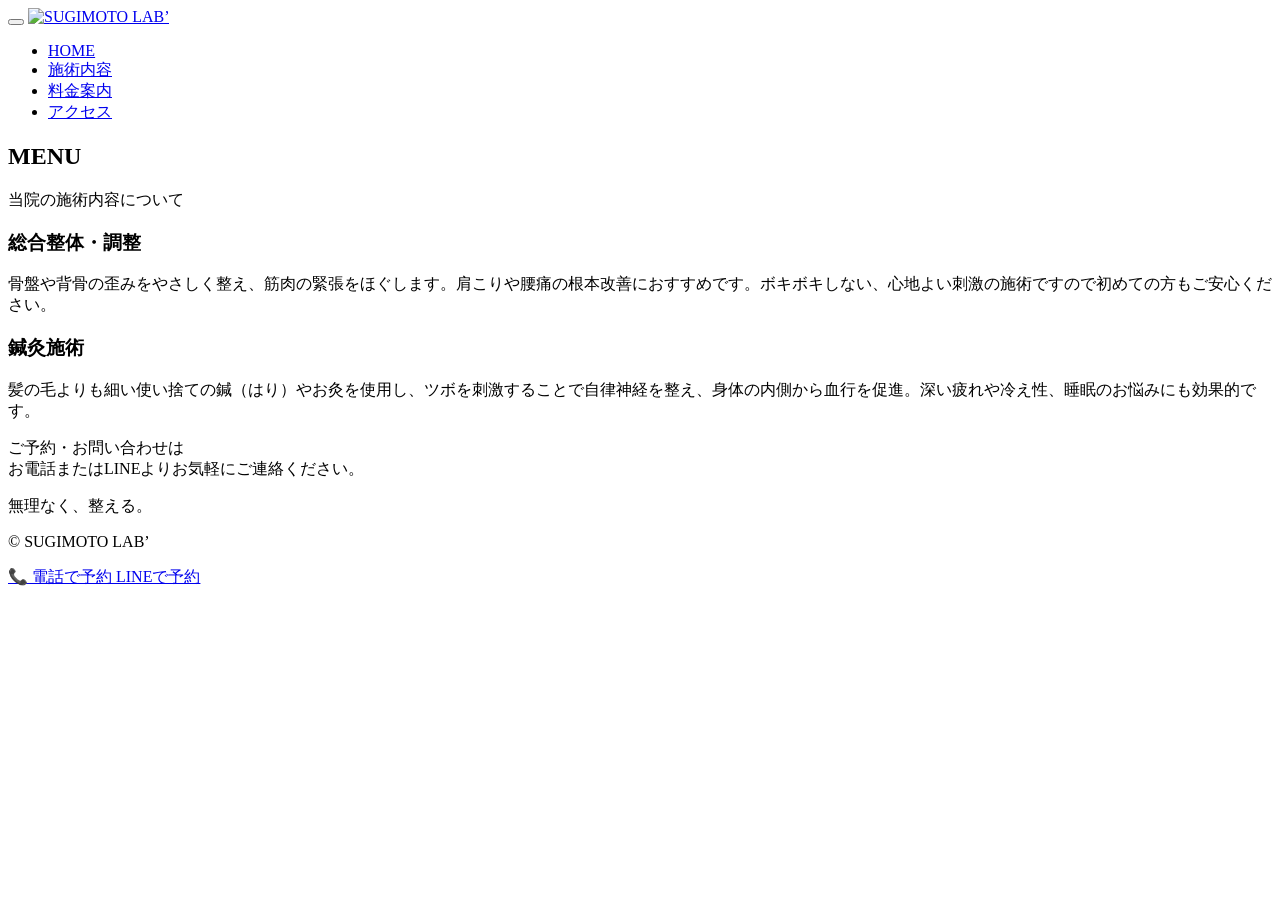
==== menu.html @ 15c25d41 "Update menu.html" ====
<!DOCTYPE html>
<html lang="ja">
<head>
<meta charset="UTF-8">
<meta name="viewport" content="width=device-width, initial-scale=1.0">
<title>施術内容 | SUGIMOTO LAB’</title>

<link href="https://fonts.googleapis.com/css2?family=Noto+Serif+JP&display=swap" rel="stylesheet">
<link rel="stylesheet" href="style.css">
</head>

<body>

<header class="header">
  <button class="menu-btn" id="js-menu-btn" aria-label="メニューを開く">
    <span></span>
    <span></span>
    <span></span>
  </button>

  <a href="index.html"><img src="images/logo.png" class="logo" alt="SUGIMOTO LAB’"></a>
  
  <nav class="nav-menu" id="js-nav-menu">
    <ul>
      <li><a href="index.html">HOME</a></li>
      <li><a href="menu.html" class="current">施術内容</a></li>
      <li><a href="price.html">料金案内</a></li>
      <li><a href="index.html#access">アクセス</a></li>
    </ul>
  </nav>
</header>

<main class="lower-main">
  <section class="menu">
    <h2>MENU</h2>
    <p class="section-lead">当院の施術内容について</p>
    
    <div class="menu-box">
      <h3>総合整体・調整</h3>
      <p>骨盤や背骨の歪みをやさしく整え、筋肉の緊張をほぐします。肩こりや腰痛の根本改善におすすめです。ボキボキしない、心地よい刺激の施術ですので初めての方もご安心ください。</p>
      
      <h3>鍼灸施術</h3>
      <p>髪の毛よりも細い使い捨ての鍼（はり）やお灸を使用し、ツボを刺激することで自律神経を整え、身体の内側から血行を促進。深い疲れや冷え性、睡眠のお悩みにも効果的です。</p>
    </div>
  </section>

  <section class="reserve">
    <p class="reserve-text">
      ご予約・お問い合わせは<br>
      お電話またはLINEよりお気軽にご連絡ください。
    </p>
  </section>
</main>

<footer>
  <p>無理なく、整える。</p>
  <p>© SUGIMOTO LAB’</p>
</footer>
  
<div class="fixed-buttons">
  <a href="tel:07094495309" class="fixed-tel">
    📞 電話で予約
  </a>

  <a href="https://lin.ee/7CNkwtA" class="fixed-line">
    LINEで予約
  </a>
</div>

<script>
  const menuBtn = document.getElementById('js-menu-btn');
  const navMenu = document.getElementById('js-nav-menu');

  menuBtn.addEventListener('click', () => {
    menuBtn.classList.toggle('active');
    navMenu.classList.toggle('active');
  });
</script>
  
</body>
</html>
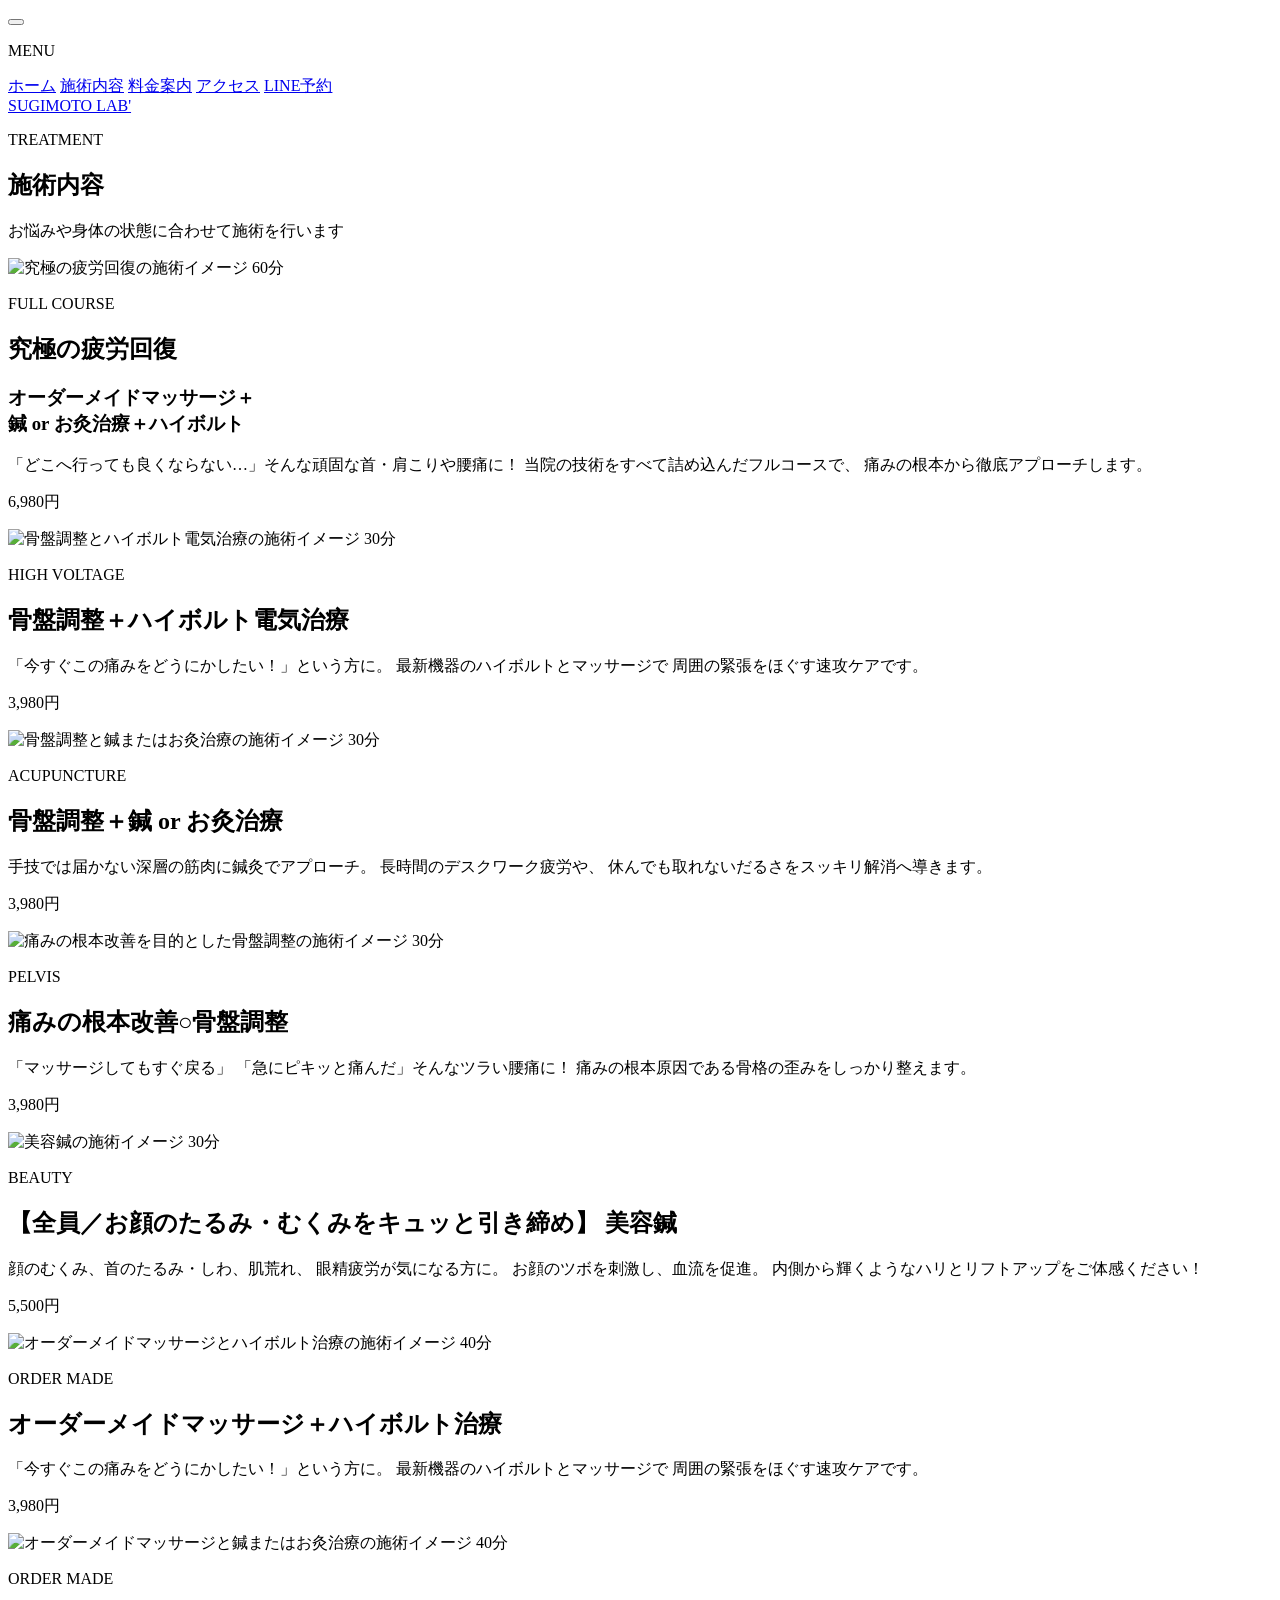
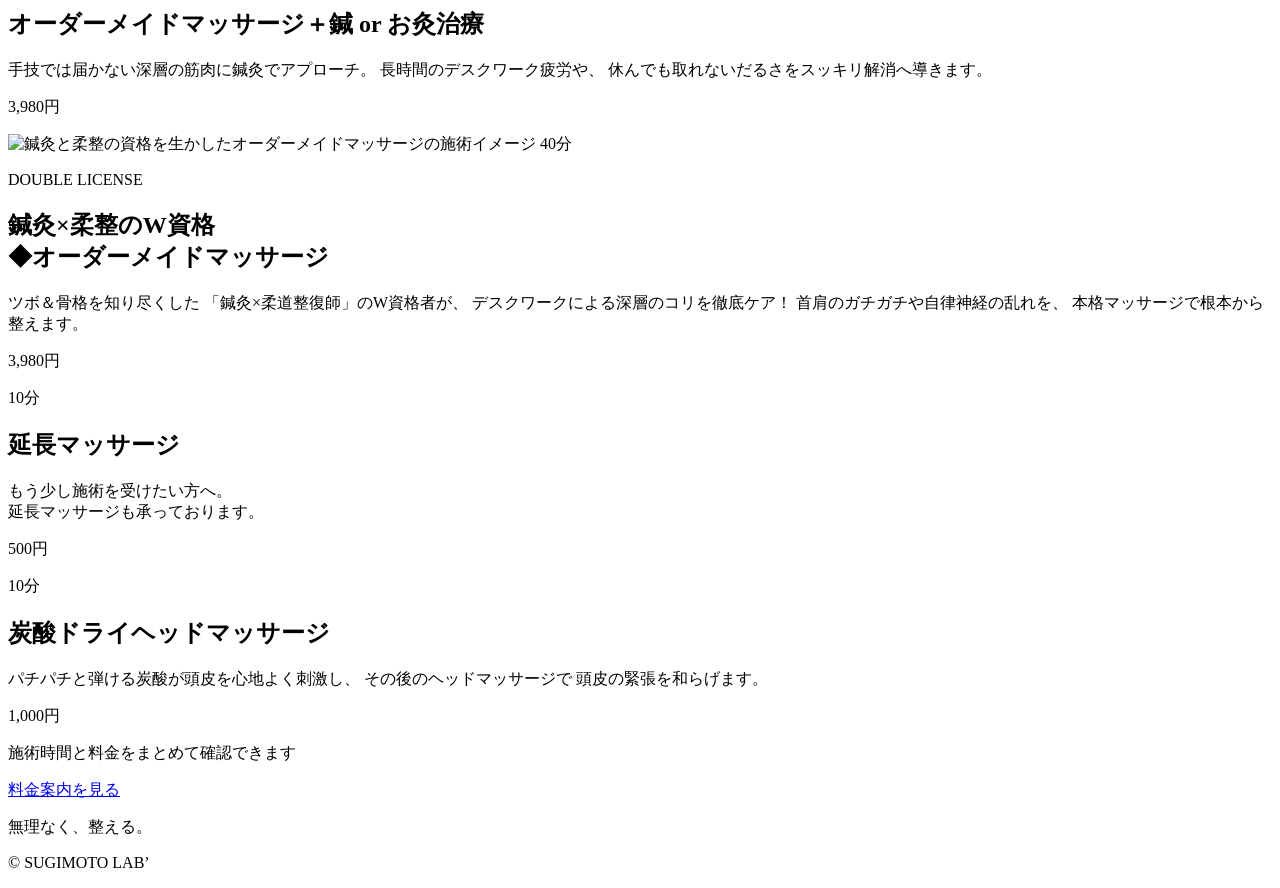
==== commit 0b3cdfaa: "Update menu.html" ====
--- a/menu.html
+++ b/menu.html
@@ -1,81 +1,359 @@
 <!DOCTYPE html>
 <html lang="ja">
 <head>
-<meta charset="UTF-8">
-<meta name="viewport" content="width=device-width, initial-scale=1.0">
-<title>施術内容 | SUGIMOTO LAB’</title>
-
-<link href="https://fonts.googleapis.com/css2?family=Noto+Serif+JP&display=swap" rel="stylesheet">
-<link rel="stylesheet" href="style.css">
+  <meta charset="UTF-8">
+  <meta name="viewport" content="width=device-width, initial-scale=1.0">
+
+  <title>施術内容 | SUGIMOTO LAB'</title>
+
+  <link rel="preconnect" href="https://fonts.googleapis.com">
+  <link rel="preconnect" href="https://fonts.gstatic.com" crossorigin>
+
+  <link
+    href="https://fonts.googleapis.com/css2?family=Noto+Serif+JP:wght@400;500;600;700&display=swap"
+    rel="stylesheet"
+  >
+
+  <link rel="stylesheet" href="css/style.css">
 </head>
 
 <body>
 
-<header class="header">
-  <button class="menu-btn" id="js-menu-btn" aria-label="メニューを開く">
+  <!-- メニューボタン -->
+  <button
+    class="menu-button"
+    id="menuButton"
+    type="button"
+    aria-label="メニューを開く"
+    aria-controls="sideMenu"
+    aria-expanded="false"
+  >
     <span></span>
     <span></span>
     <span></span>
   </button>
 
-  <a href="index.html"><img src="images/logo.png" class="logo" alt="SUGIMOTO LAB’"></a>
-  
-  <nav class="nav-menu" id="js-nav-menu">
-    <ul>
-      <li><a href="index.html">HOME</a></li>
-      <li><a href="menu.html" class="current">施術内容</a></li>
-      <li><a href="price.html">料金案内</a></li>
-      <li><a href="index.html#access">アクセス</a></li>
-    </ul>
+  <div class="menu-overlay" id="menuOverlay"></div>
+
+  <!-- サイドメニュー -->
+  <nav class="side-menu" id="sideMenu" aria-hidden="true">
+    <div class="side-menu-inner">
+      <p class="side-menu-title">MENU</p>
+
+      <a href="index.html">ホーム</a>
+      <a href="treatment.html">施術内容</a>
+      <a href="price.html">料金案内</a>
+      <a href="index.html#access">アクセス</a>
+      <a href="あなたのLINEのURL" target="_blank" rel="noopener">
+        LINE予約
+      </a>
+    </div>
   </nav>
-</header>
-
-<main class="lower-main">
-  <section class="menu">
-    <h2>MENU</h2>
-    <p class="section-lead">当院の施術内容について</p>
-    
-    <div class="menu-box">
-      <h3>総合整体・調整</h3>
-      <p>骨盤や背骨の歪みをやさしく整え、筋肉の緊張をほぐします。肩こりや腰痛の根本改善におすすめです。ボキボキしない、心地よい刺激の施術ですので初めての方もご安心ください。</p>
-      
-      <h3>鍼灸施術</h3>
-      <p>髪の毛よりも細い使い捨ての鍼（はり）やお灸を使用し、ツボを刺激することで自律神経を整え、身体の内側から血行を促進。深い疲れや冷え性、睡眠のお悩みにも効果的です。</p>
-    </div>
-  </section>
-
-  <section class="reserve">
-    <p class="reserve-text">
-      ご予約・お問い合わせは<br>
-      お電話またはLINEよりお気軽にご連絡ください。
-    </p>
-  </section>
-</main>
-
-<footer>
-  <p>無理なく、整える。</p>
-  <p>© SUGIMOTO LAB’</p>
-</footer>
-  
-<div class="fixed-buttons">
-  <a href="tel:07094495309" class="fixed-tel">
-    📞 電話で予約
-  </a>
-
-  <a href="https://lin.ee/7CNkwtA" class="fixed-line">
-    LINEで予約
-  </a>
-</div>
-
-<script>
-  const menuBtn = document.getElementById('js-menu-btn');
-  const navMenu = document.getElementById('js-nav-menu');
-
-  menuBtn.addEventListener('click', () => {
-    menuBtn.classList.toggle('active');
-    navMenu.classList.toggle('active');
-  });
-</script>
-  
+
+  <header class="sub-header">
+    <a href="index.html" class="site-name">
+      SUGIMOTO LAB'
+    </a>
+  </header>
+
+  <main>
+
+    <section class="page-hero">
+      <p class="page-hero-en">TREATMENT</p>
+      <h1>施術内容</h1>
+      <p>お悩みや身体の状態に合わせて施術を行います</p>
+    </section>
+
+    <section class="treatment-section">
+
+      <!-- 究極の疲労回復 -->
+      <article class="treatment-card" id="recovery">
+        <div class="treatment-image-wrap">
+          <img
+            src="images/treatment-recovery.png"
+            alt="究極の疲労回復の施術イメージ"
+            class="treatment-image"
+          >
+
+          <span class="treatment-duration">60分</span>
+        </div>
+
+        <div class="treatment-content">
+          <p class="treatment-label">FULL COURSE</p>
+
+          <h2>究極の疲労回復</h2>
+
+          <h3>
+            オーダーメイドマッサージ＋<br>
+            鍼 or お灸治療＋ハイボルト
+          </h3>
+
+          <p class="treatment-description">
+            「どこへ行っても良くならない…」そんな頑固な首・肩こりや腰痛に！
+            当院の技術をすべて詰め込んだフルコースで、
+            痛みの根本から徹底アプローチします。
+          </p>
+
+          <p class="treatment-price">6,980円</p>
+        </div>
+      </article>
+
+      <!-- 骨盤調整＋ハイボルト -->
+      <article class="treatment-card" id="pelvis-highvolt">
+        <div class="treatment-image-wrap">
+          <img
+            src="images/treatment-highvolt.png"
+            alt="骨盤調整とハイボルト電気治療の施術イメージ"
+            class="treatment-image"
+          >
+
+          <span class="treatment-duration">30分</span>
+        </div>
+
+        <div class="treatment-content">
+          <p class="treatment-label">HIGH VOLTAGE</p>
+
+          <h2>骨盤調整＋ハイボルト電気治療</h2>
+
+          <p class="treatment-description">
+            「今すぐこの痛みをどうにかしたい！」という方に。
+            最新機器のハイボルトとマッサージで
+            周囲の緊張をほぐす速攻ケアです。
+          </p>
+
+          <p class="treatment-price">3,980円</p>
+        </div>
+      </article>
+
+      <!-- 骨盤調整＋鍼 or お灸 -->
+      <article class="treatment-card" id="pelvis-acupuncture">
+        <div class="treatment-image-wrap">
+          <img
+            src="images/treatment-acupuncture.png"
+            alt="骨盤調整と鍼またはお灸治療の施術イメージ"
+            class="treatment-image"
+          >
+
+          <span class="treatment-duration">30分</span>
+        </div>
+
+        <div class="treatment-content">
+          <p class="treatment-label">ACUPUNCTURE</p>
+
+          <h2>骨盤調整＋鍼 or お灸治療</h2>
+
+          <p class="treatment-description">
+            手技では届かない深層の筋肉に鍼灸でアプローチ。
+            長時間のデスクワーク疲労や、
+            休んでも取れないだるさをスッキリ解消へ導きます。
+          </p>
+
+          <p class="treatment-price">3,980円</p>
+        </div>
+      </article>
+
+      <!-- 痛みの根本改善 -->
+      <article class="treatment-card" id="root-pelvis">
+        <div class="treatment-image-wrap">
+          <img
+            src="images/treatment-root-pelvis.png"
+            alt="痛みの根本改善を目的とした骨盤調整の施術イメージ"
+            class="treatment-image"
+          >
+
+          <span class="treatment-duration">30分</span>
+        </div>
+
+        <div class="treatment-content">
+          <p class="treatment-label">PELVIS</p>
+
+          <h2>痛みの根本改善○骨盤調整</h2>
+
+          <p class="treatment-description">
+            「マッサージしてもすぐ戻る」
+            「急にピキッと痛んだ」そんなツラい腰痛に！
+            痛みの根本原因である骨格の歪みをしっかり整えます。
+          </p>
+
+          <p class="treatment-price">3,980円</p>
+        </div>
+      </article>
+
+      <!-- 美容鍼 -->
+      <article class="treatment-card" id="beauty-acupuncture">
+        <div class="treatment-image-wrap">
+          <img
+            src="images/treatment-beauty-acupuncture.png"
+            alt="美容鍼の施術イメージ"
+            class="treatment-image"
+          >
+
+          <span class="treatment-duration">30分</span>
+        </div>
+
+        <div class="treatment-content">
+          <p class="treatment-label">BEAUTY</p>
+
+          <h2>
+            【全員／お顔のたるみ・むくみをキュッと引き締め】
+            美容鍼
+          </h2>
+
+          <p class="treatment-description">
+            顔のむくみ、首のたるみ・しわ、肌荒れ、
+            眼精疲労が気になる方に。
+            お顔のツボを刺激し、血流を促進。
+            内側から輝くようなハリとリフトアップをご体感ください！
+          </p>
+
+          <p class="treatment-price">5,500円</p>
+        </div>
+      </article>
+
+      <!-- オーダーメイド＋ハイボルト -->
+      <article class="treatment-card" id="order-highvolt">
+        <div class="treatment-image-wrap">
+          <img
+            src="images/treatment-order-highvolt.png"
+            alt="オーダーメイドマッサージとハイボルト治療の施術イメージ"
+            class="treatment-image"
+          >
+
+          <span class="treatment-duration">40分</span>
+        </div>
+
+        <div class="treatment-content">
+          <p class="treatment-label">ORDER MADE</p>
+
+          <h2>
+            オーダーメイドマッサージ＋ハイボルト治療
+          </h2>
+
+          <p class="treatment-description">
+            「今すぐこの痛みをどうにかしたい！」という方に。
+            最新機器のハイボルトとマッサージで
+            周囲の緊張をほぐす速攻ケアです。
+          </p>
+
+          <p class="treatment-price">3,980円</p>
+        </div>
+      </article>
+
+      <!-- オーダーメイド＋鍼 or お灸 -->
+      <article class="treatment-card" id="order-acupuncture">
+        <div class="treatment-image-wrap">
+          <img
+            src="images/treatment-order-acupuncture.png"
+            alt="オーダーメイドマッサージと鍼またはお灸治療の施術イメージ"
+            class="treatment-image"
+          >
+
+          <span class="treatment-duration">40分</span>
+        </div>
+
+        <div class="treatment-content">
+          <p class="treatment-label">ORDER MADE</p>
+
+          <h2>
+            オーダーメイドマッサージ＋鍼 or お灸治療
+          </h2>
+
+          <p class="treatment-description">
+            手技では届かない深層の筋肉に鍼灸でアプローチ。
+            長時間のデスクワーク疲労や、
+            休んでも取れないだるさをスッキリ解消へ導きます。
+          </p>
+
+          <p class="treatment-price">3,980円</p>
+        </div>
+      </article>
+
+      <!-- W資格オーダーメイド -->
+      <article class="treatment-card" id="double-license">
+        <div class="treatment-image-wrap">
+          <img
+            src="images/treatment-order-double-license.png"
+            alt="鍼灸と柔整の資格を生かしたオーダーメイドマッサージの施術イメージ"
+            class="treatment-image"
+          >
+
+          <span class="treatment-duration">40分</span>
+        </div>
+
+        <div class="treatment-content">
+          <p class="treatment-label">DOUBLE LICENSE</p>
+
+          <h2>
+            鍼灸×柔整のW資格<br>
+            ◆オーダーメイドマッサージ
+          </h2>
+
+          <p class="treatment-description">
+            ツボ＆骨格を知り尽くした
+            「鍼灸×柔道整復師」のW資格者が、
+            デスクワークによる深層のコリを徹底ケア！
+            首肩のガチガチや自律神経の乱れを、
+            本格マッサージで根本から整えます。
+          </p>
+
+          <p class="treatment-price">3,980円</p>
+        </div>
+      </article>
+
+      <!-- 延長マッサージ -->
+      <article class="treatment-option">
+        <div class="treatment-option-time">
+          10分
+        </div>
+
+        <div>
+          <h2>延長マッサージ</h2>
+
+          <p>
+            もう少し施術を受けたい方へ。<br>
+            延長マッサージも承っております。
+          </p>
+
+          <p class="treatment-price">500円</p>
+        </div>
+      </article>
+
+      <!-- 炭酸ドライヘッド -->
+      <article class="treatment-option">
+        <div class="treatment-option-time">
+          10分
+        </div>
+
+        <div>
+          <h2>炭酸ドライヘッドマッサージ</h2>
+
+          <p>
+            パチパチと弾ける炭酸が頭皮を心地よく刺激し、
+            その後のヘッドマッサージで
+            頭皮の緊張を和らげます。
+          </p>
+
+          <p class="treatment-price">1,000円</p>
+        </div>
+      </article>
+
+    </section>
+
+    <section class="page-link-section">
+      <p>施術時間と料金をまとめて確認できます</p>
+
+      <a href="price.html" class="page-link-button">
+        料金案内を見る
+      </a>
+    </section>
+
+  </main>
+
+  <footer>
+    <p>無理なく、整える。</p>
+    <p>© SUGIMOTO LAB’</p>
+  </footer>
+
+  <script src="js/menu.js"></script>
 </body>
 </html>
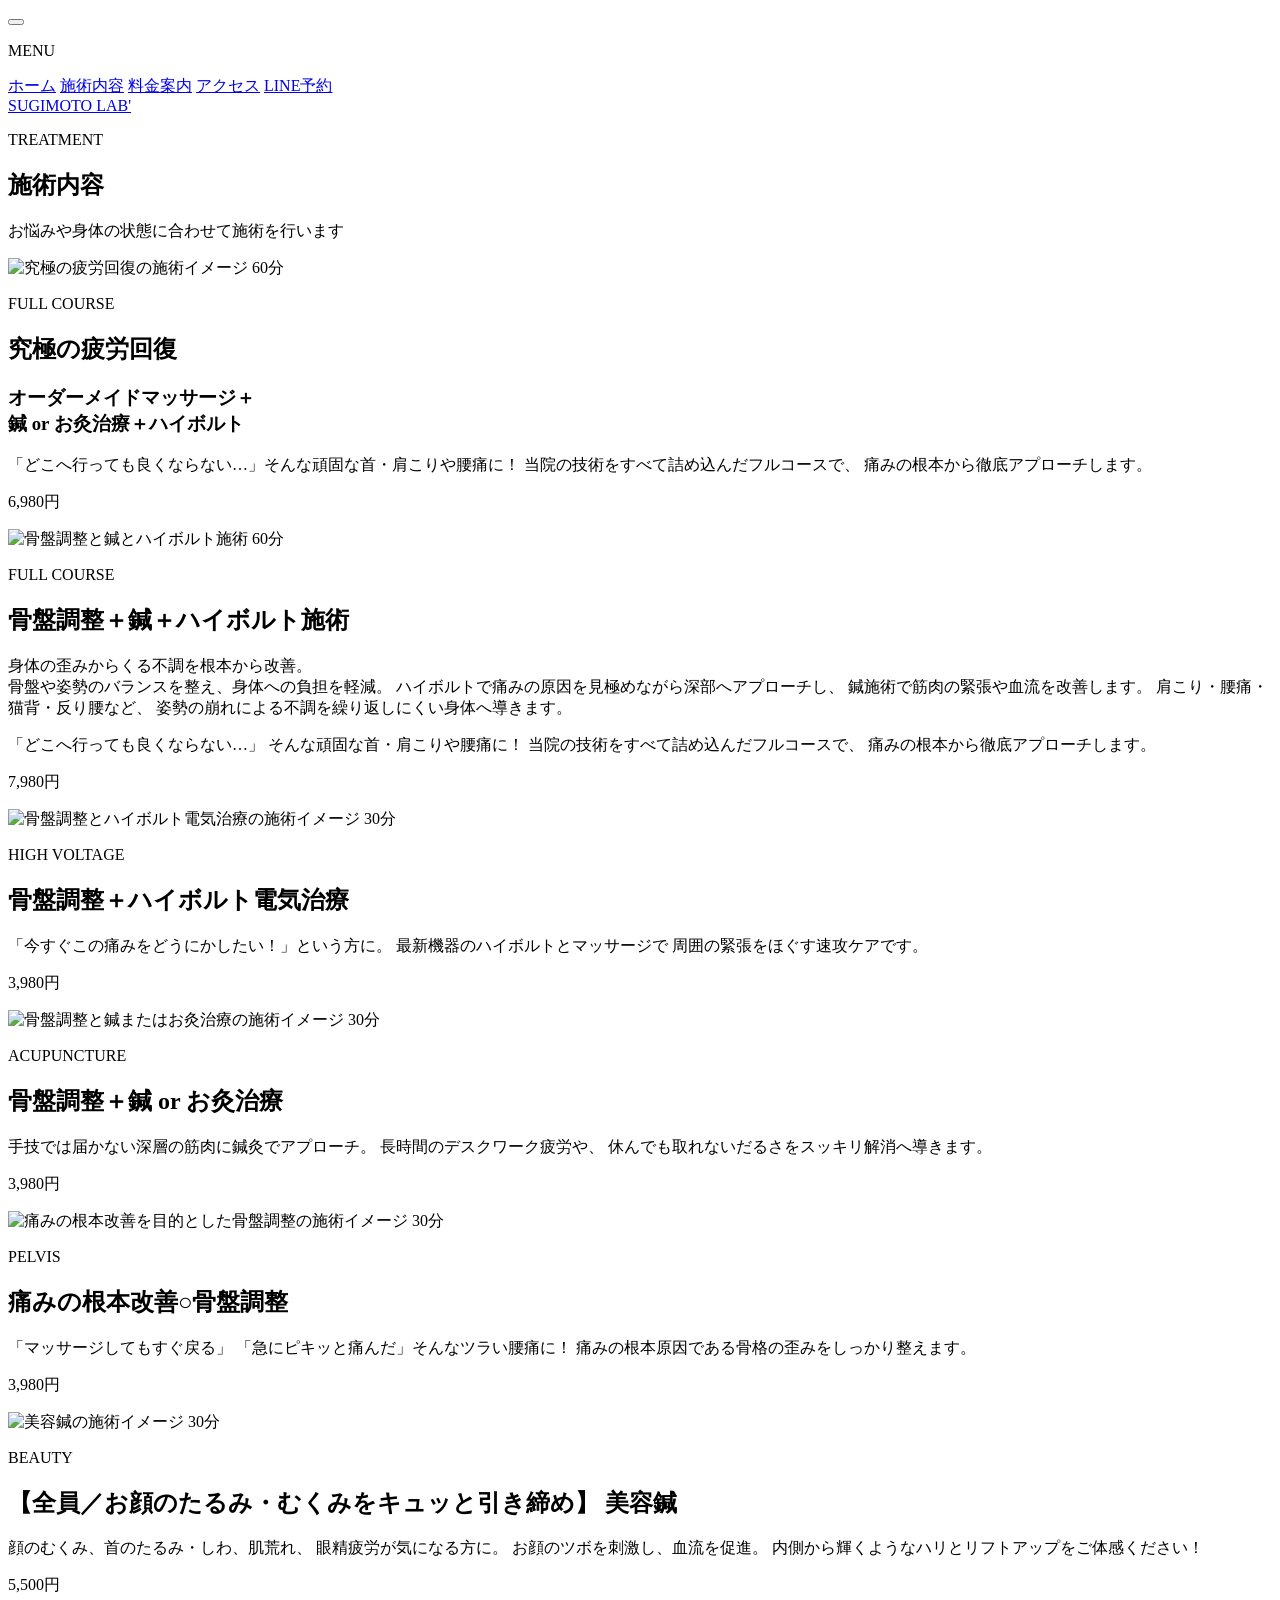
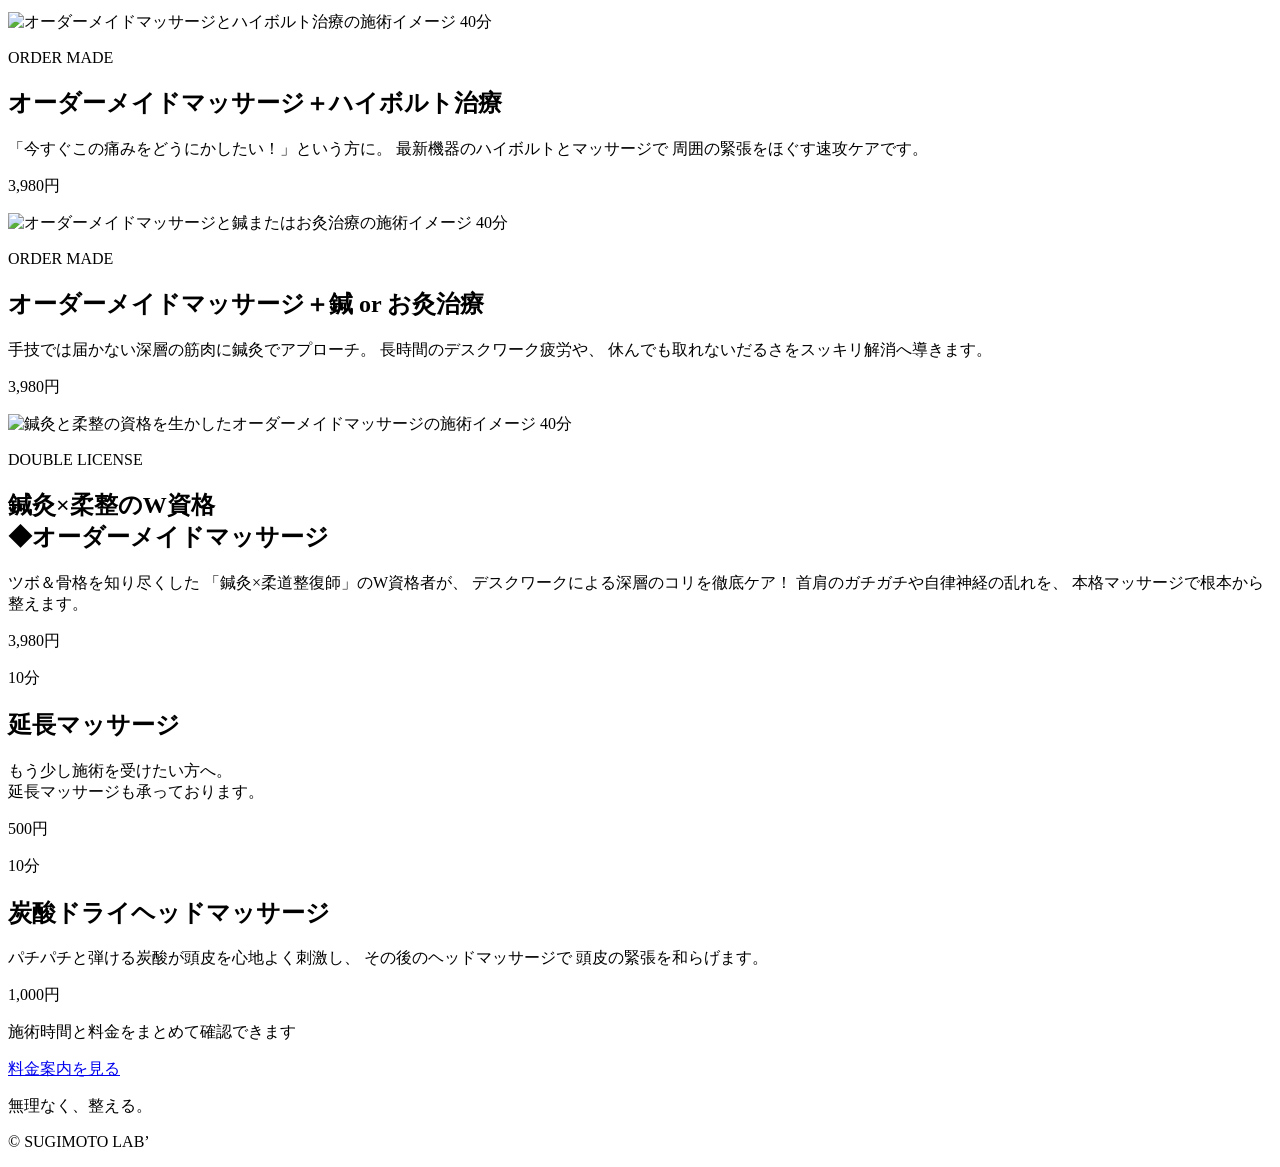
==== commit fda23396: "Update menu.html" ====
--- a/menu.html
+++ b/menu.html
@@ -14,7 +14,7 @@
     rel="stylesheet"
   >
 
-  <link rel="stylesheet" href="css/style.css">
+  <link rel="stylesheet" href="CSS/subpage.css">
 </head>
 
 <body>
@@ -98,6 +98,49 @@
         </div>
       </article>
 
+<!-- 骨盤調整＋鍼＋ハイボルト施術 -->
+<article class="treatment-card" id="pelvis-full-course">
+
+  <div class="treatment-image-wrap">
+    <img
+      src="images/treatment-pelvis-full-course.png"
+      alt="骨盤調整と鍼とハイボルト施術"
+      class="treatment-image"
+    >
+
+    <span class="treatment-duration">60分</span>
+  </div>
+
+  <div class="treatment-content">
+
+    <p class="treatment-label">FULL COURSE</p>
+
+    <h2>
+      骨盤調整＋鍼＋ハイボルト施術
+    </h2>
+
+    <p class="treatment-description">
+      身体の歪みからくる不調を根本から改善。<br>
+      骨盤や姿勢のバランスを整え、身体への負担を軽減。
+      ハイボルトで痛みの原因を見極めながら深部へアプローチし、
+      鍼施術で筋肉の緊張や血流を改善します。
+      肩こり・腰痛・猫背・反り腰など、
+      姿勢の崩れによる不調を繰り返しにくい身体へ導きます。
+    </p>
+
+    <p class="treatment-description">
+      「どこへ行っても良くならない…」
+      そんな頑固な首・肩こりや腰痛に！
+      当院の技術をすべて詰め込んだフルコースで、
+      痛みの根本から徹底アプローチします。
+    </p>
+
+    <p class="treatment-price">7,980円</p>
+
+  </div>
+
+</article>
+      
       <!-- 骨盤調整＋ハイボルト -->
       <article class="treatment-card" id="pelvis-highvolt">
         <div class="treatment-image-wrap">
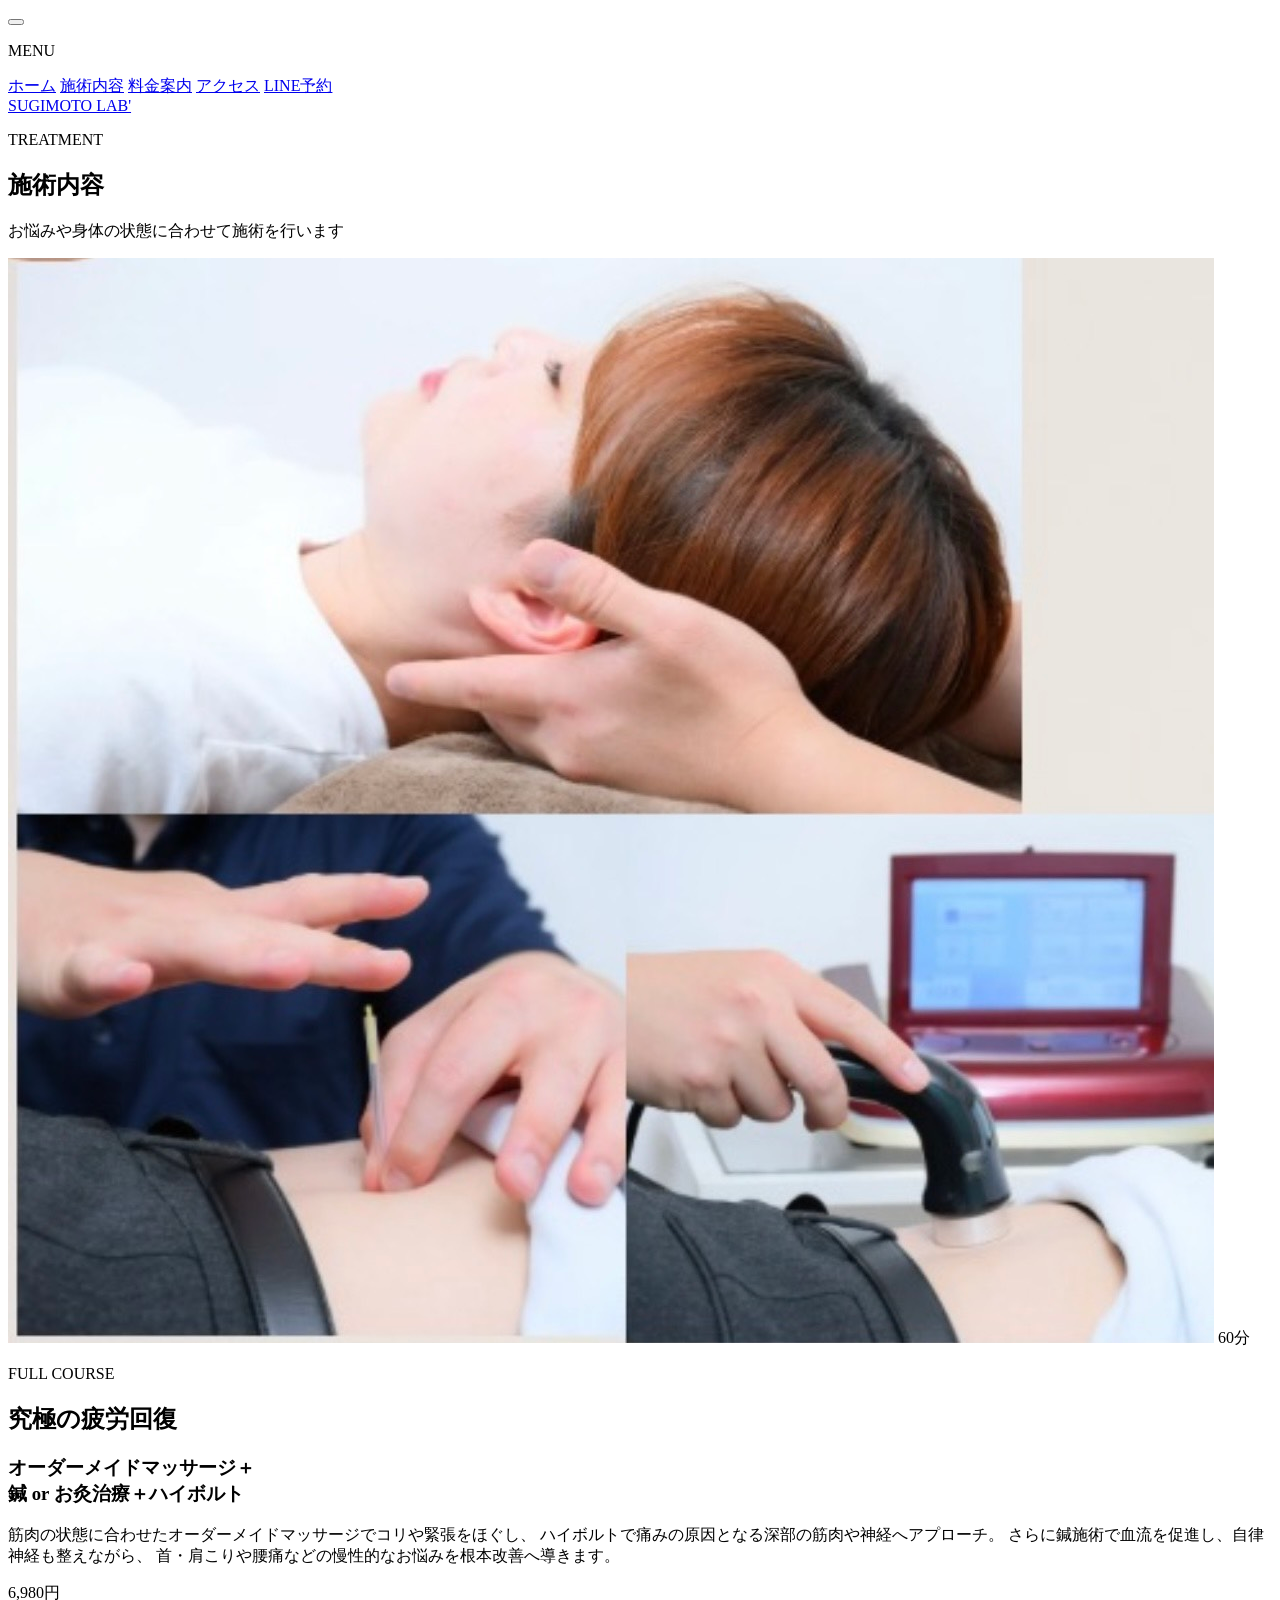
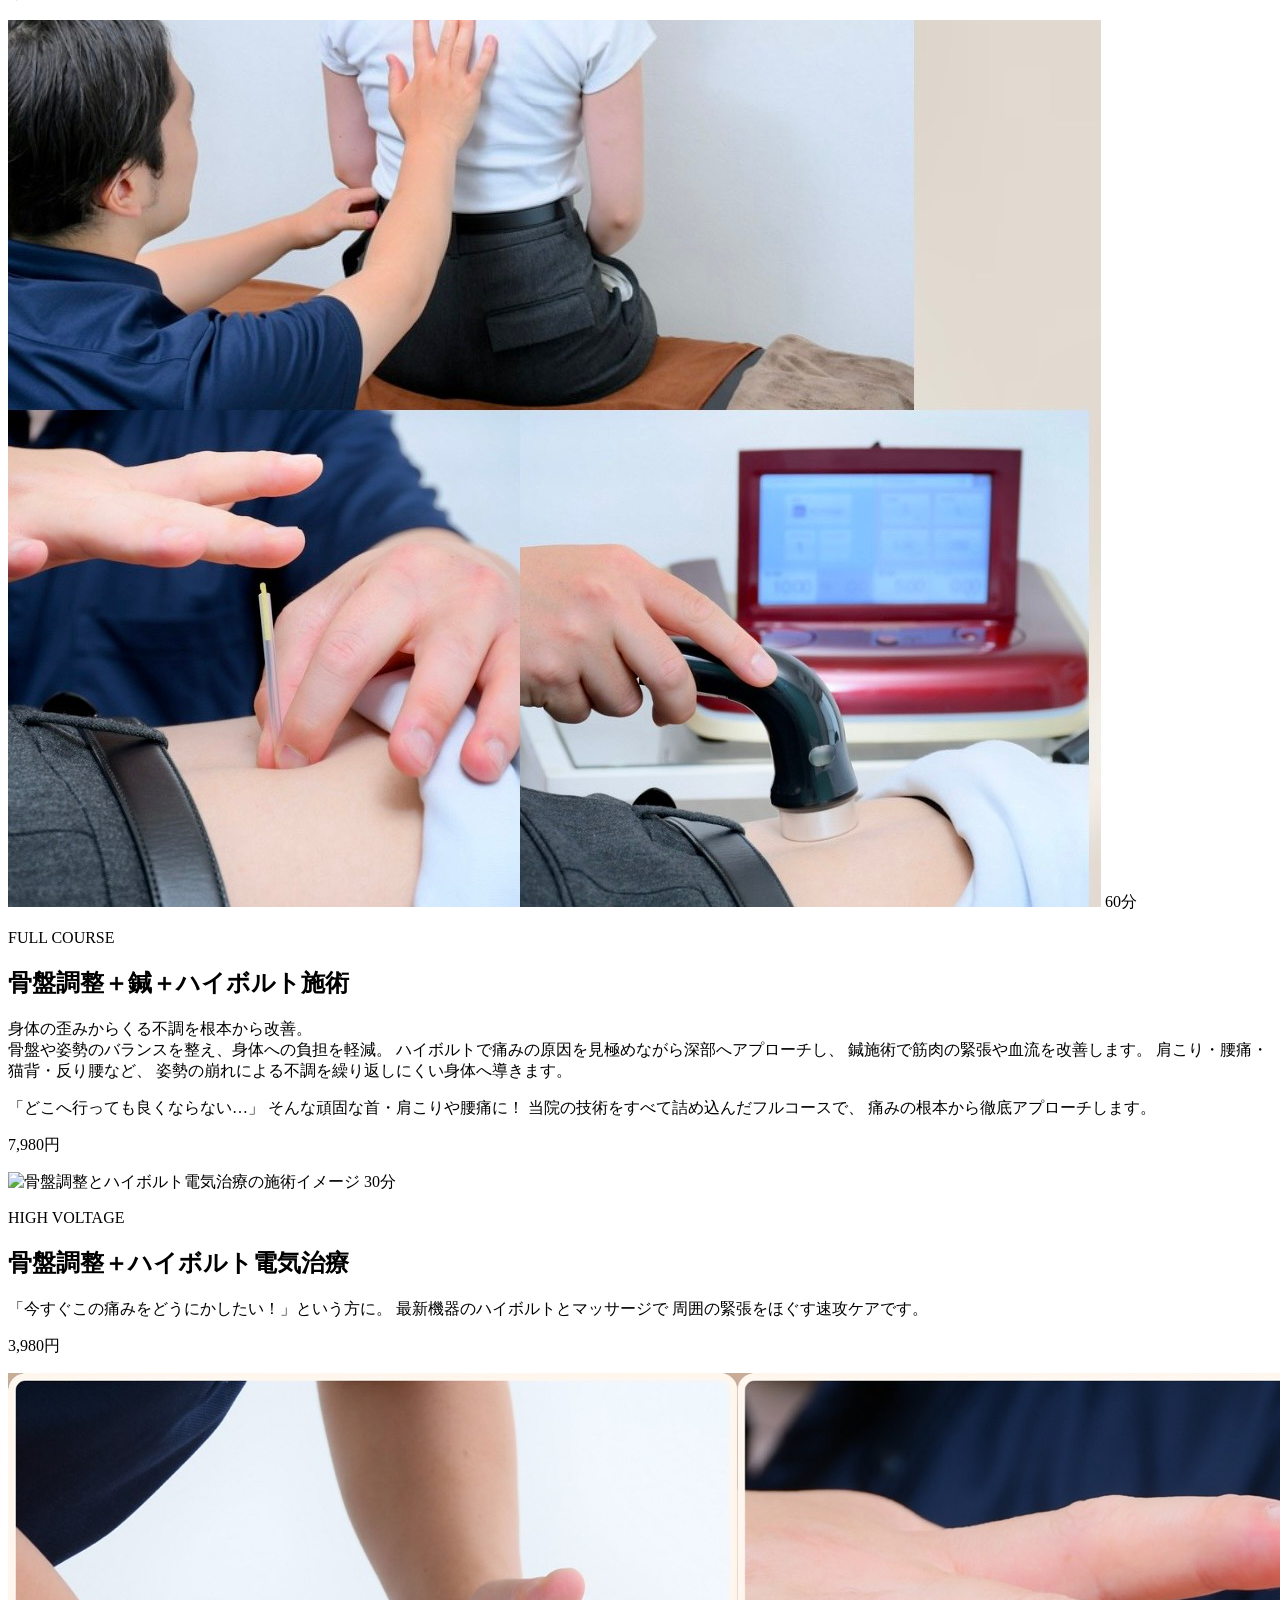
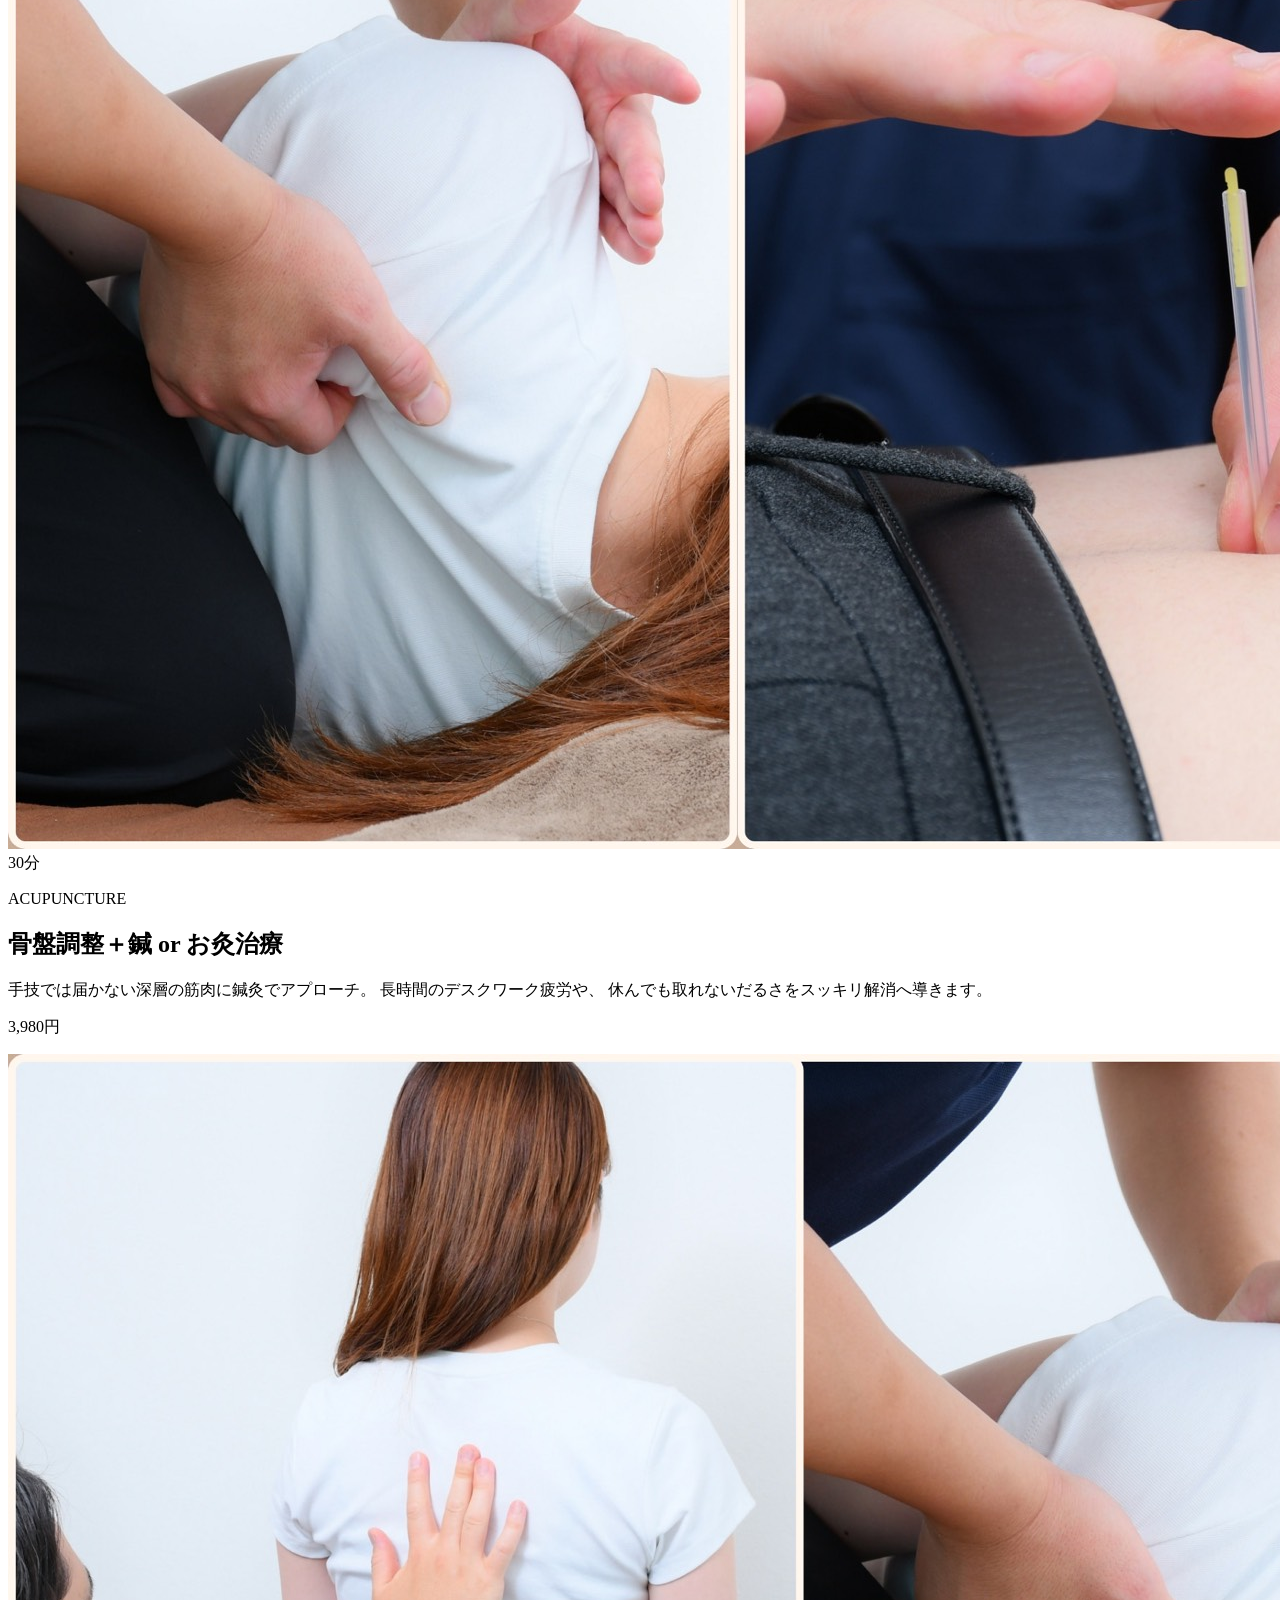
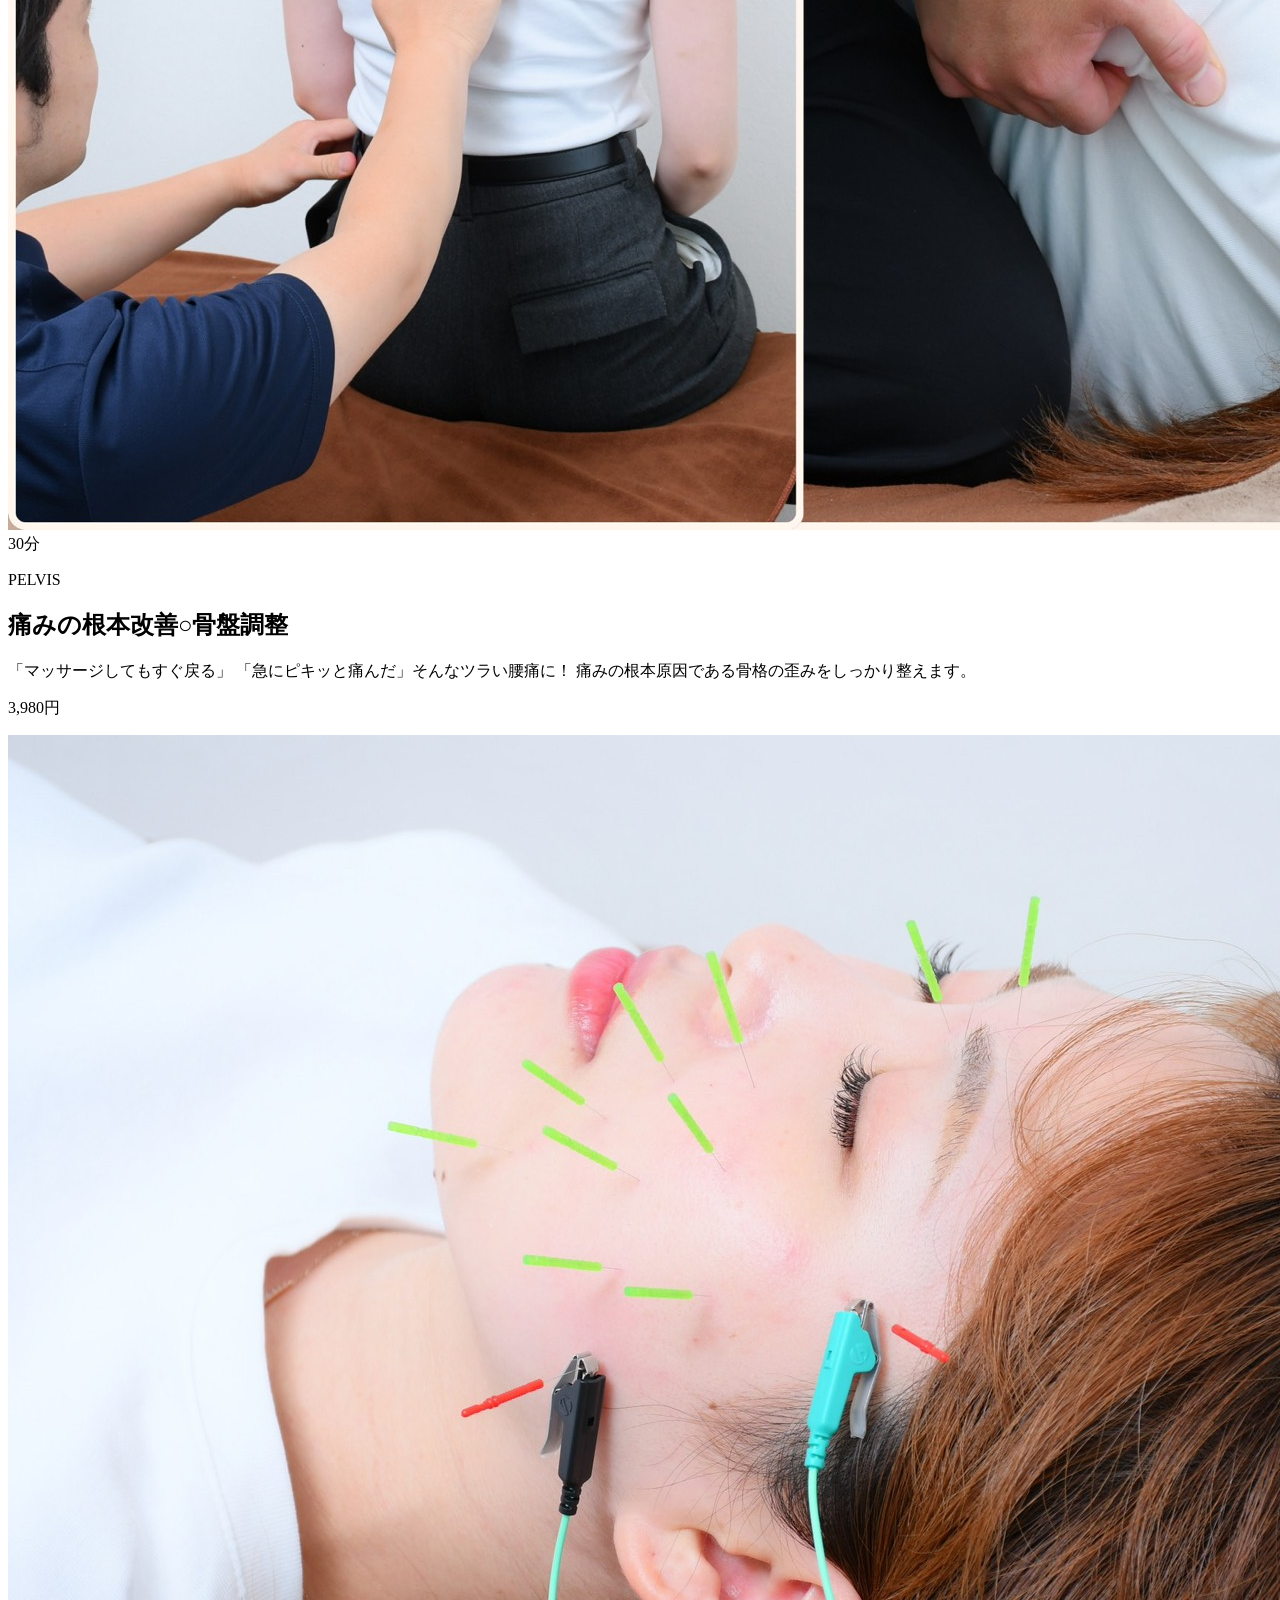
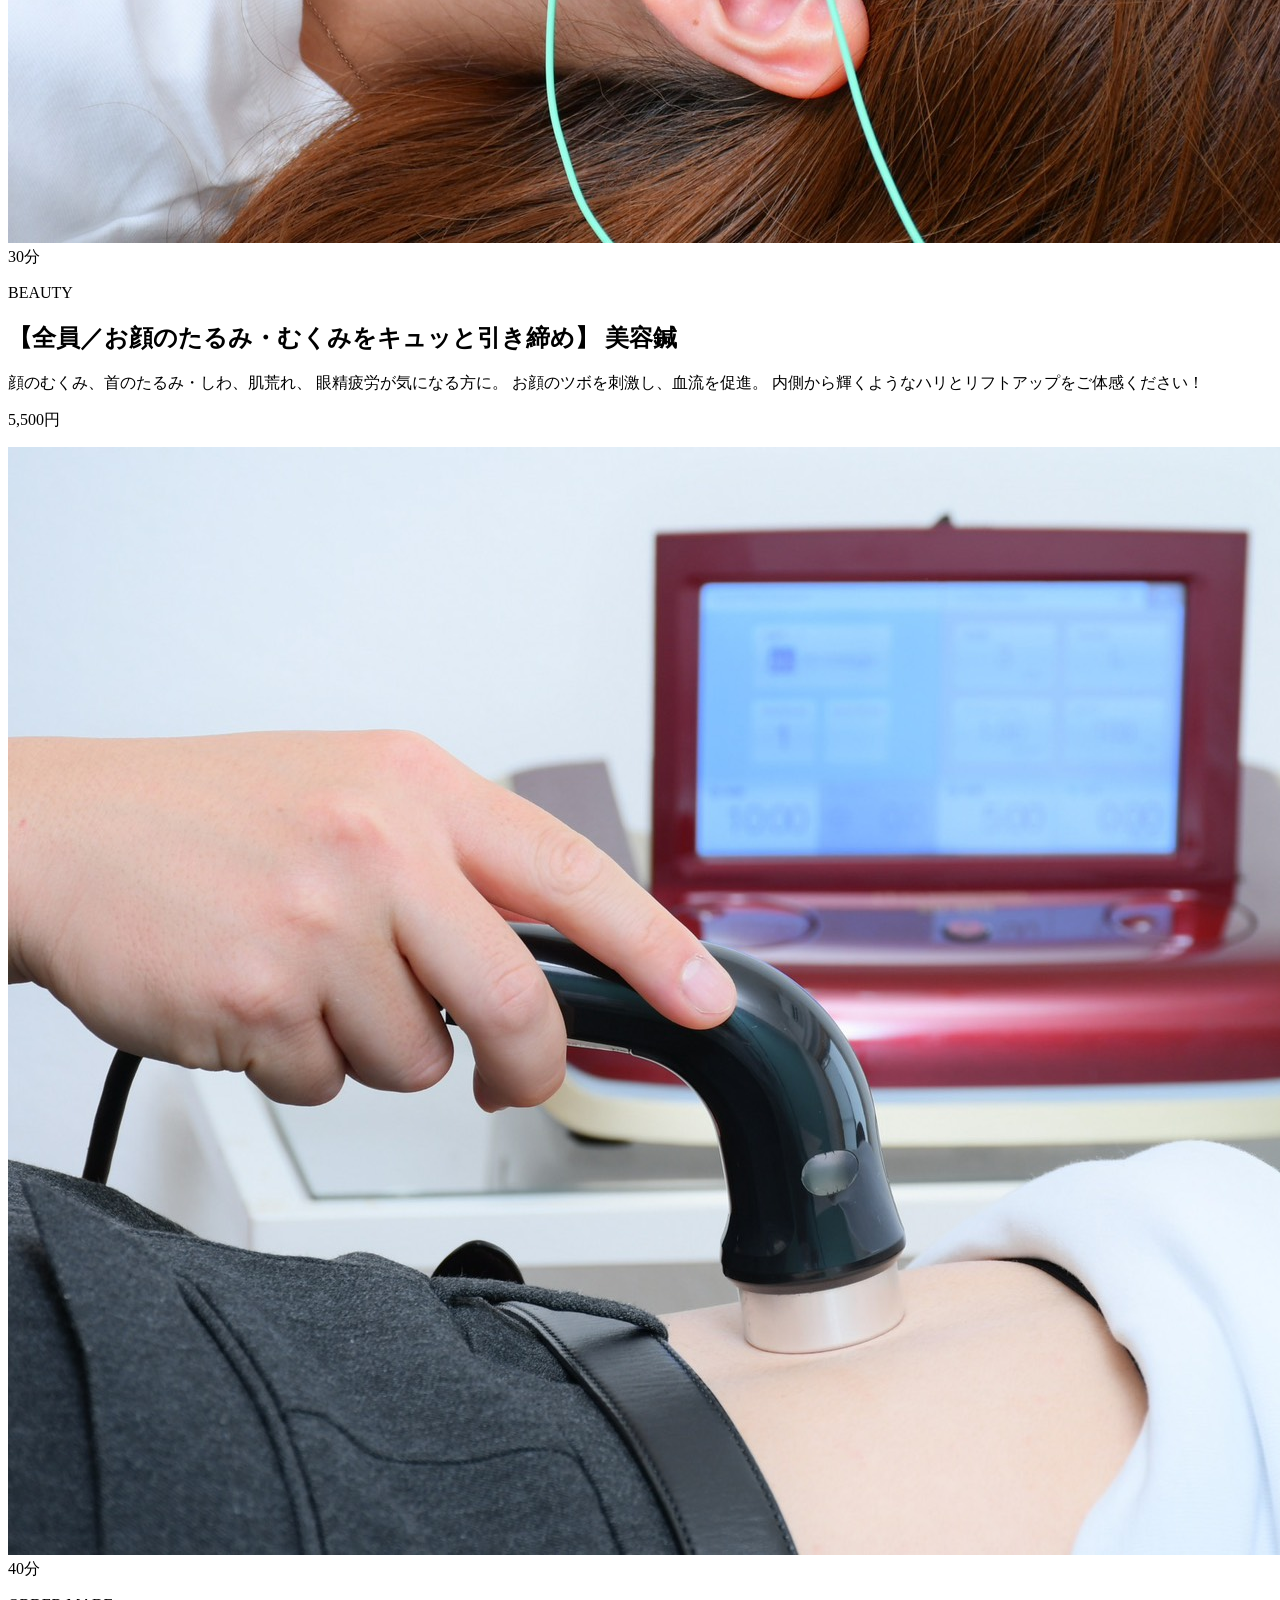
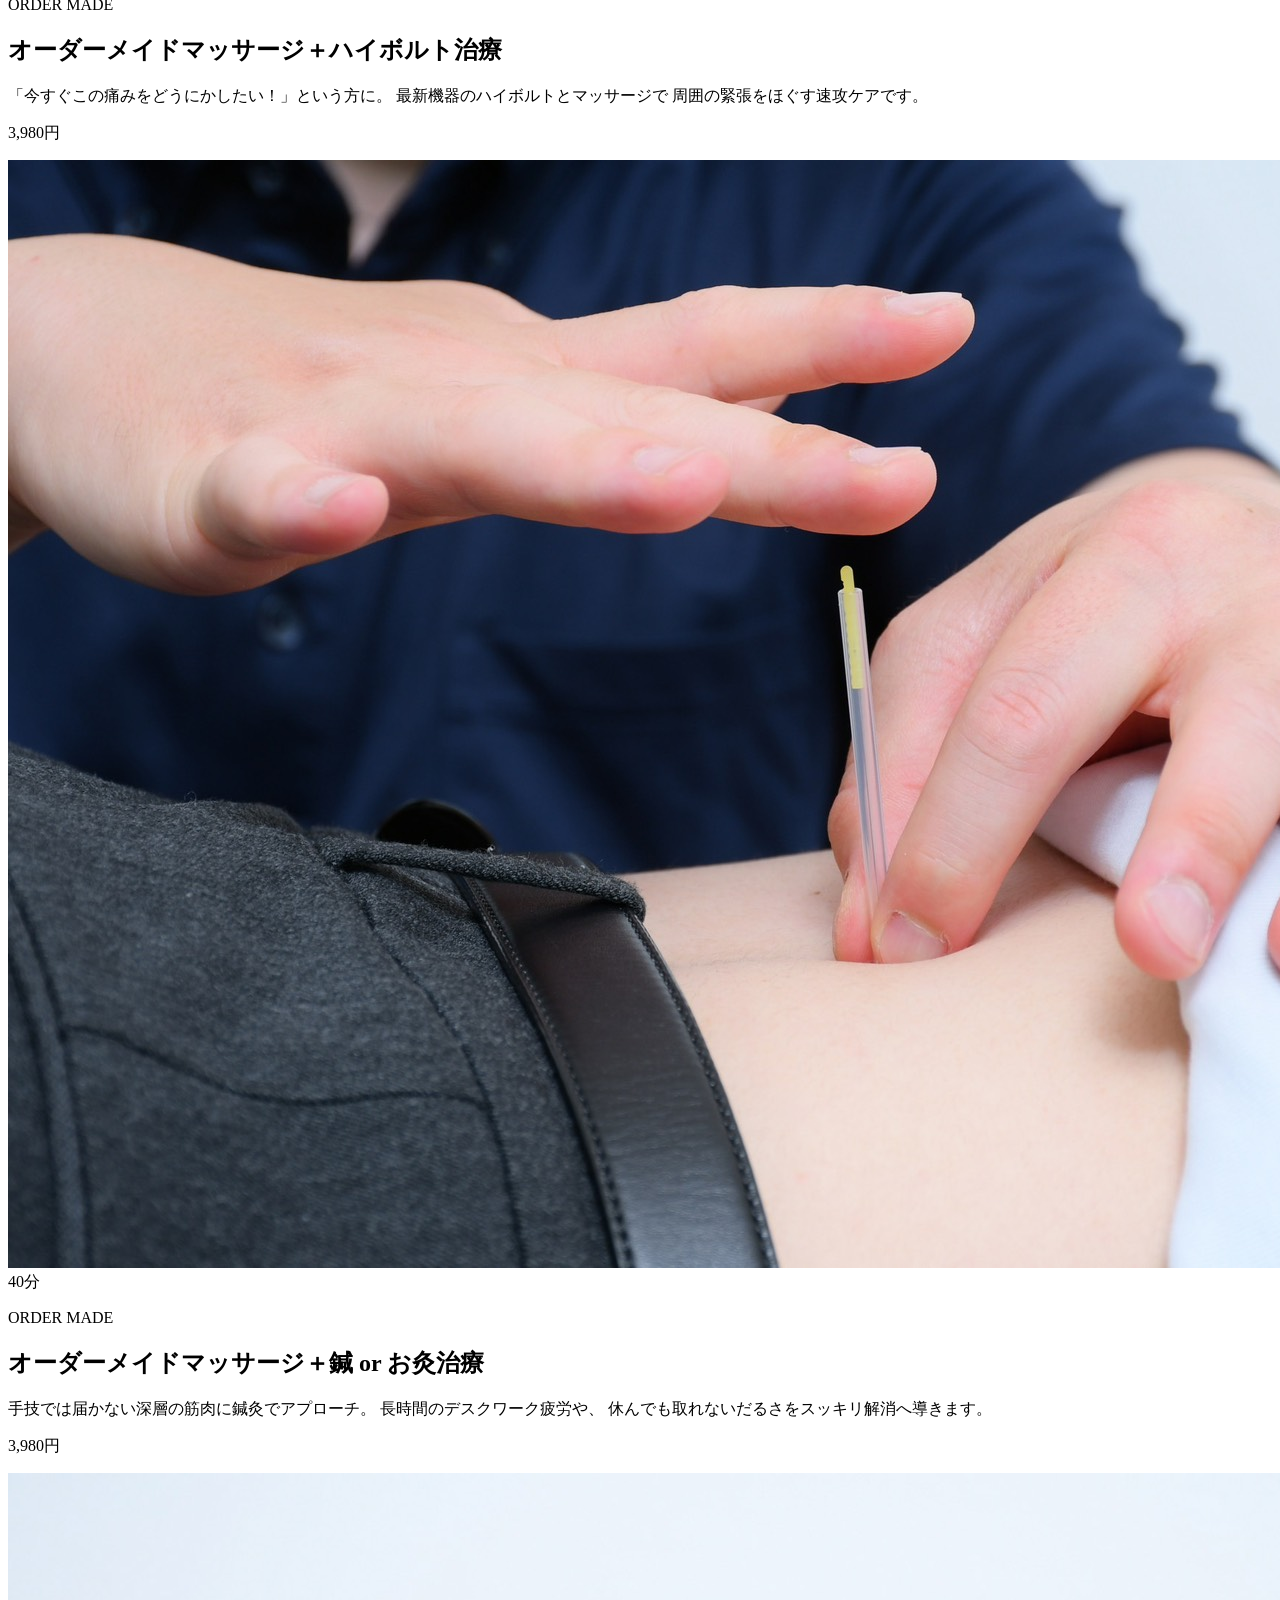
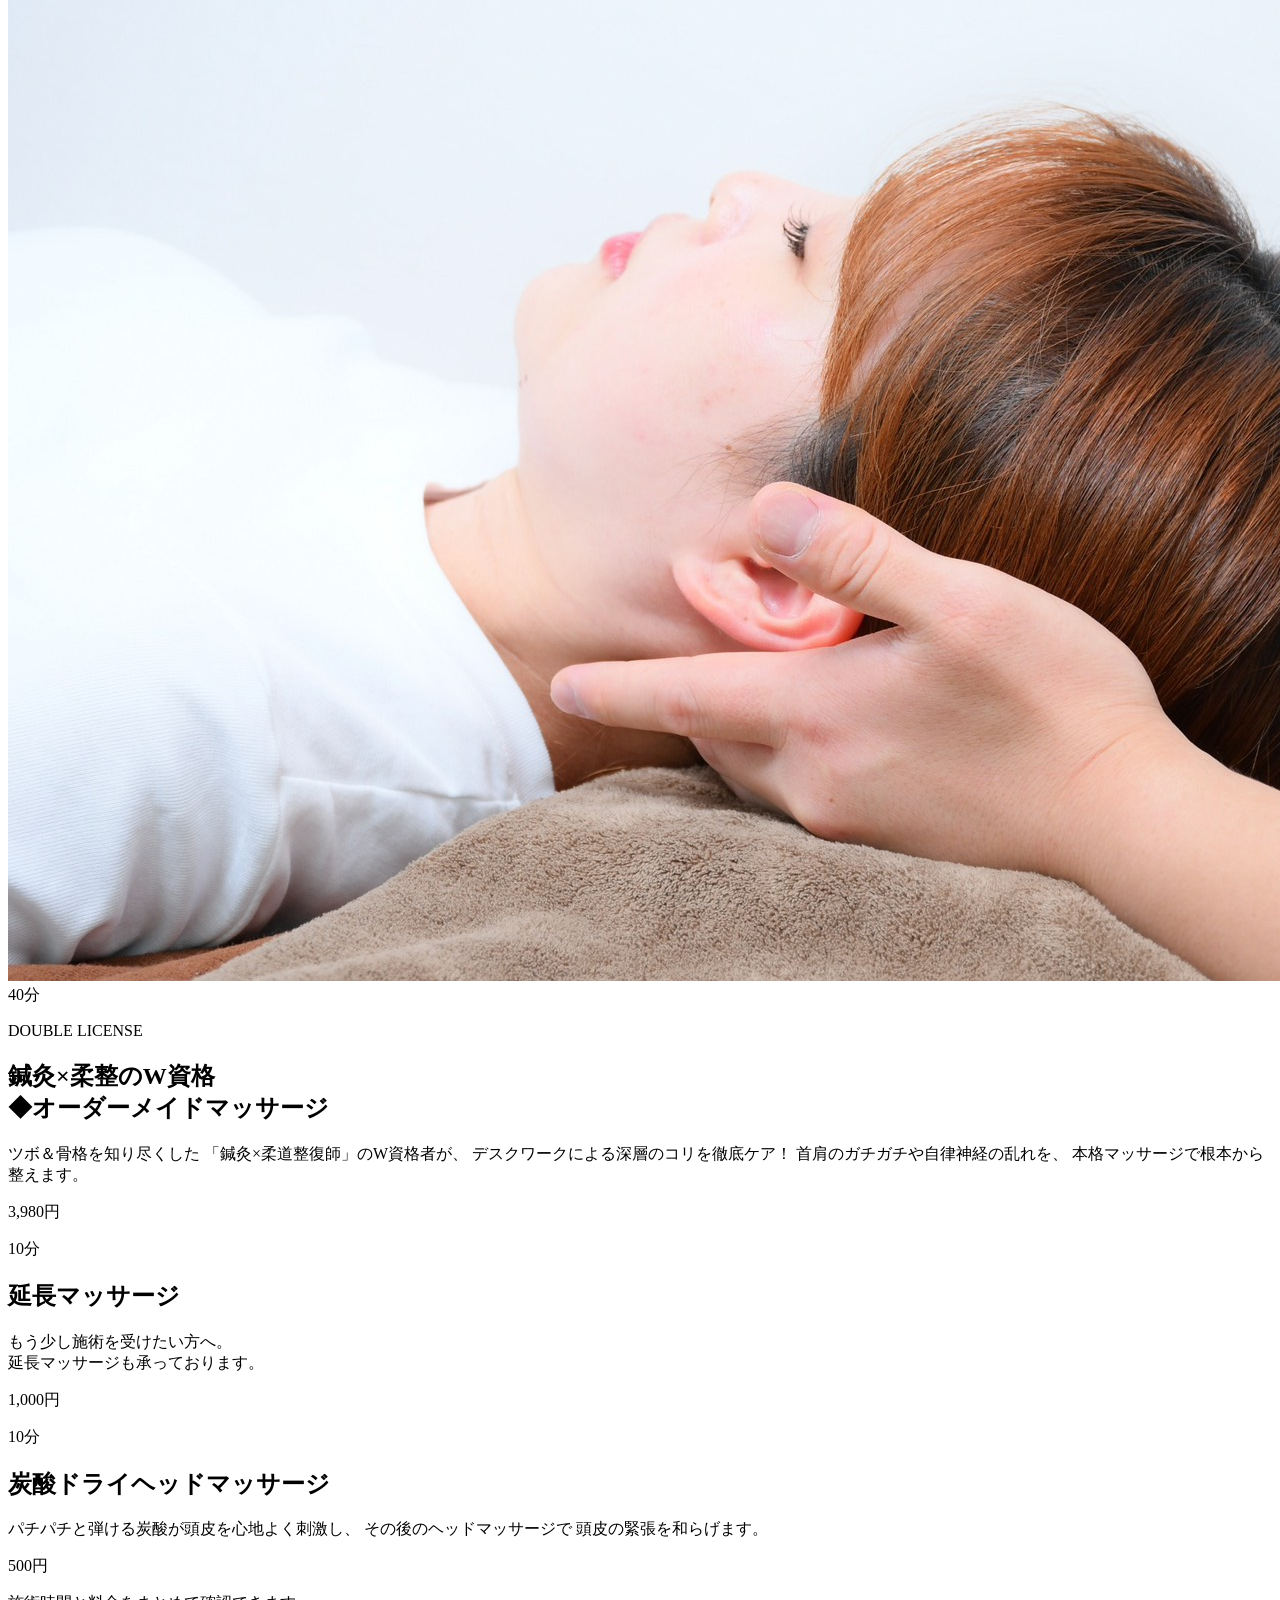
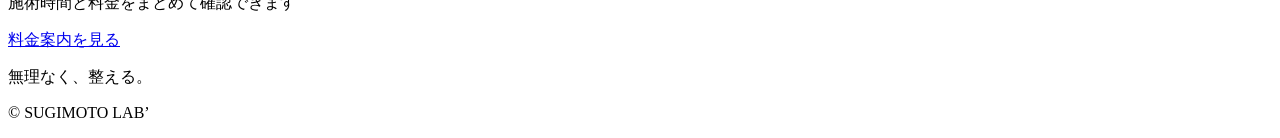
==== commit 52ff352b: "Update menu.html" ====
--- a/menu.html
+++ b/menu.html
@@ -89,9 +89,10 @@
           </h3>
 
           <p class="treatment-description">
-            「どこへ行っても良くならない…」そんな頑固な首・肩こりや腰痛に！
-            当院の技術をすべて詰め込んだフルコースで、
-            痛みの根本から徹底アプローチします。
+            筋肉の状態に合わせたオーダーメイドマッサージでコリや緊張をほぐし、
+            ハイボルトで痛みの原因となる深部の筋肉や神経へアプローチ。
+            さらに鍼施術で血流を促進し、自律神経も整えながら、
+            首・肩こりや腰痛などの慢性的なお悩みを根本改善へ導きます。
           </p>
 
           <p class="treatment-price">6,980円</p>
@@ -357,7 +358,7 @@
             延長マッサージも承っております。
           </p>
 
-          <p class="treatment-price">500円</p>
+          <p class="treatment-price">1,000円</p>
         </div>
       </article>
 
@@ -376,7 +377,7 @@
             頭皮の緊張を和らげます。
           </p>
 
-          <p class="treatment-price">1,000円</p>
+          <p class="treatment-price">500円</p>
         </div>
       </article>
 
